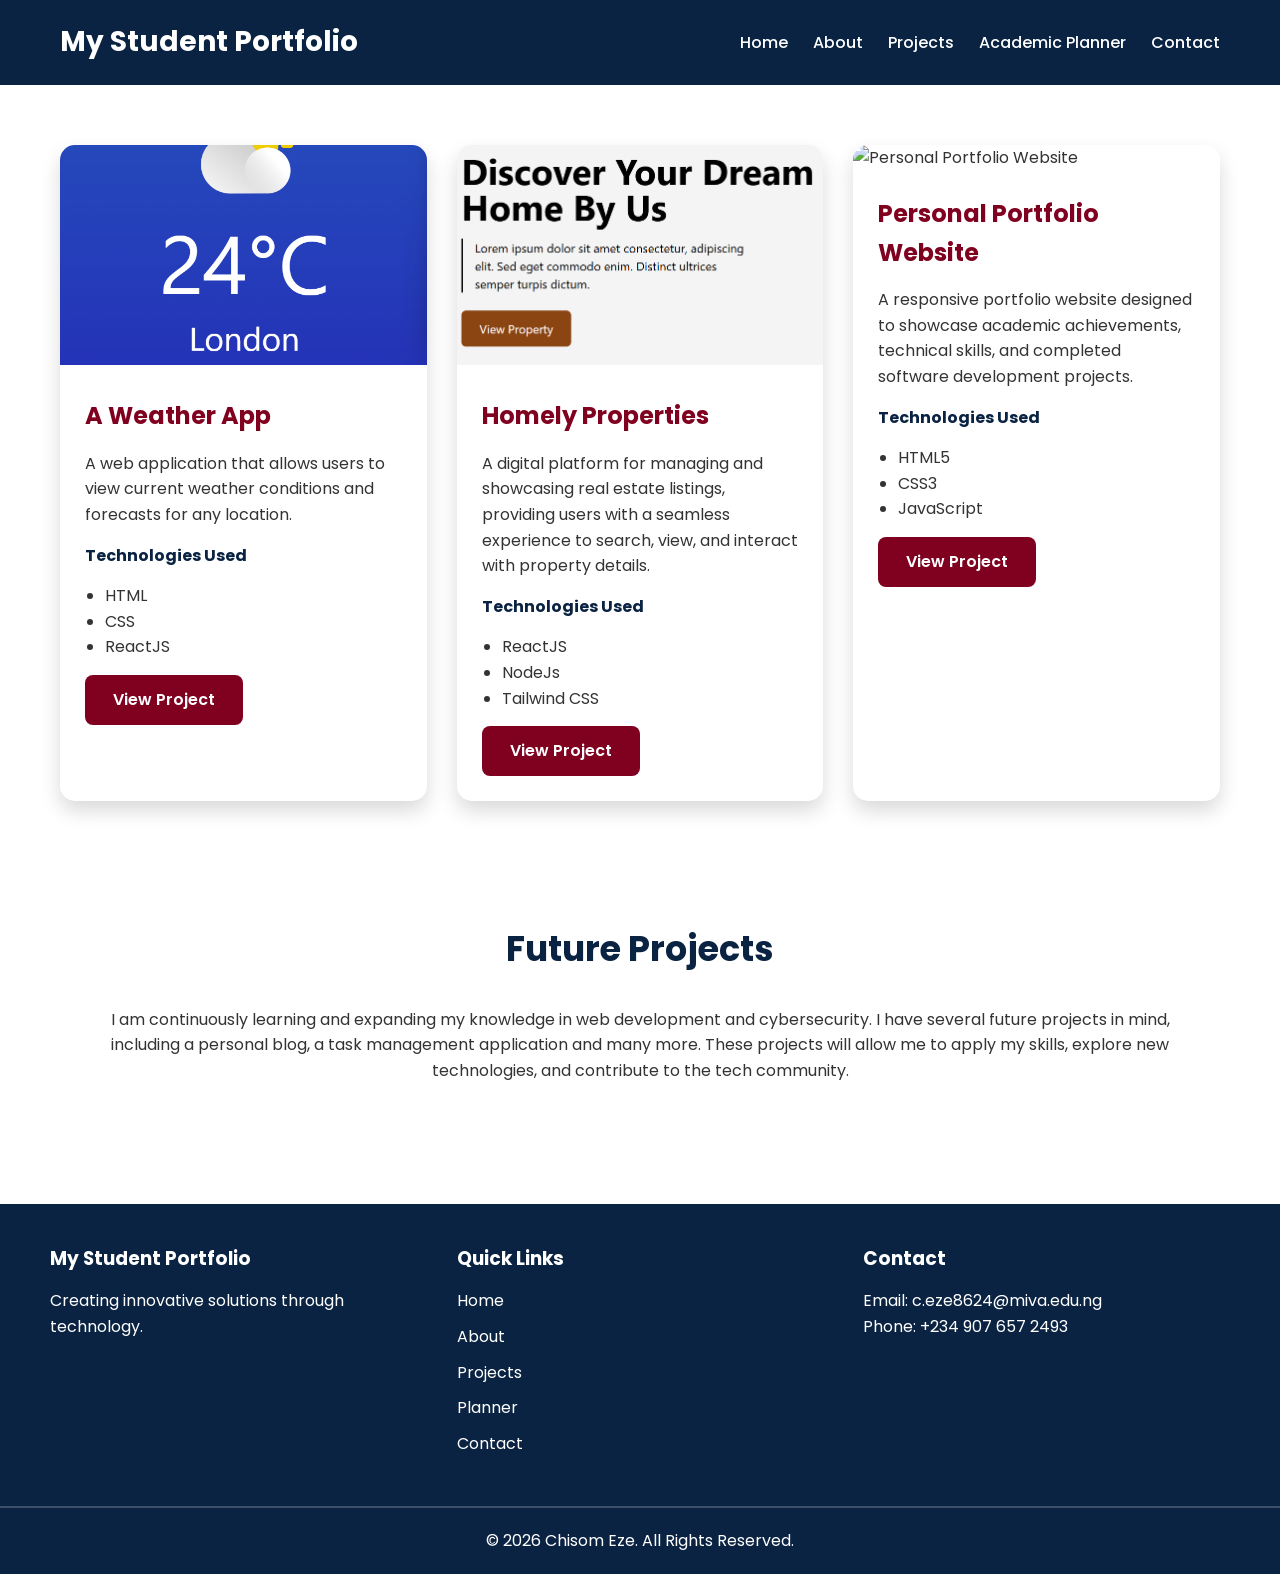
==== projects.html @ 7171555f "first commit" ====
<!DOCTYPE html>
<html lang="en">
<head>
    <meta charset="UTF-8">
    <meta name="viewport" content="width=device-width, initial-scale=1.0">
    <title>Student Portfolio | Projects</title>

    <link rel="stylesheet" href="style.css">

    
</head>

<body>

    
<header>

    <nav class="navbar">

        <h2 class="logo"> My Student Portfolio</h2>

        <div class="hamburger" id="hamburger">
            ☰
        </div>

        <ul class="nav-links" id="navLinks">

            <li><a href="index.html">Home</a></li>

            <li><a href="about.html">About</a></li>

            <li><a href="projects.html">Projects</a></li>

            <li><a href="planner.html">Academic Planner</a></li>

            <li><a href="contact.html">Contact</a></li>

        </ul>

    </nav>

</header>

    
   
    <section class="projects-container">

        <div class="project-card">

            <img src="projectimg.png" alt="A Weather App">

            <div class="project-info">

                <h2>A Weather App</h2>

                <p>
                    A web application that allows users to view current weather
                    conditions and forecasts for any location.
                </p>

                <h4>Technologies Used</h4>

                <ul>

                    <li>HTML</li>

                    <li>CSS</li>

                    <li>ReactJS</li>

                </ul>

                <a href="https://my-weather-project-peach.vercel.app/" class="btn">View Project</a>

            </div>

        </div>

        <div class="project-card">

            <img src="projectimg2.png" alt="Homely Properties">

            <div class="project-info">

                <h2>Homely Properties</h2>

                <p>
                    A digital platform for managing and showcasing real estate listings,
                    providing users with a seamless experience to search, view, and interact
                    with property details.
                </p>

                <h4>Technologies Used</h4>

                <ul>

                   <li>ReactJS</li>
                   
                    <li>NodeJs</li>

                    <li>Tailwind CSS</li>

                </ul>

                <a href="https://homely-properties-ks9x.vercel.app/" class="btn">View Project</a>

            </div>

        </div>

        
        <div class="project-card">

            <img src="images/project3.jpg" alt="Personal Portfolio Website">

            <div class="project-info">

                <h2>Personal Portfolio Website</h2>

                <p>
                    A responsive portfolio website designed to showcase
                    academic achievements, technical skills, and completed
                    software development projects.
                </p>

                <h4>Technologies Used</h4>

                <ul>

                    <li>HTML5</li>

                    <li>CSS3</li>

                    <li>JavaScript</li>

                </ul>

                <a href="#" class="btn">View Project</a>

            </div>

        </div>

    </section>

    <section class="about-section">

        <h2>Future Projects</h2>

        <p>
            I am continuously learning and expanding my knowledge in web
            development and cybersecurity. I have several future projects in mind,
            including a personal blog, a task management application and many more. 
            These projects will allow me to apply my skills, explore new technologies,
            and contribute to the tech community.
        </p>

    </section>

    <footer>

        <div class="footer-content">

            <div>

                <h3>My Student Portfolio</h3>

                <p>Creating innovative solutions through technology.</p>

            </div>

            <div>

                <h3>Quick Links</h3>

                <ul>

                    <li><a href="index.html">Home</a></li>

                    <li><a href="about.html">About</a></li>

                    <li><a href="projects.html">Projects</a></li>

                    <li><a href="planner.html">Planner</a></li>

                    <li><a href="contact.html">Contact</a></li>

                </ul>

            </div>

            <div>

                <h3>Contact</h3>

                <p>Email: c.eze8624@miva.edu.ng</p>

                <p>Phone: +234 907 657 2493</p>

            </div>

        </div>

        <hr>

        <p class="copyright">
            © 2026 Chisom Eze. All Rights Reserved.
        </p>

    </footer>
<script src="menu.js"></script>
</body>
</html>
---- style.css ----
@import url('https://fonts.googleapis.com/css2?family=Poppins:wght@300;400;600;700&display=swap');


*{
    margin:0;
    padding:0;
    box-sizing:border-box;
}

body{
    font-family:'Poppins',sans-serif;
    background:#ffffff;
    color:#333;
    line-height:1.6;
}



a{
    text-decoration:none;
    color:inherit;
}


header{
    background:#0A2342;
    position:sticky;
    top:0;
    z-index:1000;
}


.hamburger{

    display:none;

    font-size:32px;

    color:white;

    cursor:pointer;

}
.navbar{

    max-width:1200px;

    margin:auto;

    display:flex;

    justify-content:space-between;

    align-items:center;

    padding:20px;

}

.logo{

    color:white;

    font-size:28px;

    font-weight:700;

}

.nav-links{

    display:flex;

    list-style:none;

    gap:25px;

}

.nav-links a{

    color:white;

    font-weight:500;

    transition:.3s;

}

.nav-links a:hover{

    color:#800020;

}

.active{

    color:#800020 !important;

}


.hero{

    display:flex;

    justify-content:space-between;

    align-items:center;

    max-width:1200px;

    margin:auto;

    padding:80px 20px;

    gap:50px;

}

.hero-text{

    flex:1;

}

.hero-text h1{

    font-size:50px;

    color:#0A2342;

}

.hero-text span{

    color:#800020;

}

.hero-text h3{

    margin:20px 0;

    color:#800020;

}

.hero-text p{

    margin-bottom:25px;

}

.hero-image{

    flex:1;

    text-align:center;

}

.hero-image img{

    width:320px;

    border-radius:20%;

    border:6px solid #800020;

    box-shadow:0 10px 25px rgba(0,0,0,.2);

}


.btn{

    display:inline-block;

    background:#800020;

    color:white;

    padding:12px 28px;

    border-radius:8px;

    transition:.3s;

    font-weight:600;

}

.btn:hover{

    background:#0A2342;

    transform:translateY(-4px);

}

section{

    padding:60px 20px;

}

section h2{

    text-align:center;

    color:#0A2342;

    margin-bottom:30px;

    font-size:35px;

}


.bio{

    max-width:1000px;

    margin:auto;

    text-align:center;

}


.skills-container{

    max-width:1200px;

    margin:auto;

    display:grid;

    grid-template-columns:repeat(auto-fit,minmax(220px,1fr));

    gap:30px;

}

.skill-card{

    background:white;

    padding:25px;

    border-radius:12px;

    box-shadow:0 5px 15px rgba(0,0,0,.1);

    text-align:center;

    transition:.4s;

}

.skill-card:hover{

    transform:translateY(-8px);

    border-top:5px solid #800020;

}

.skill-card h3{

    color:#800020;

    margin-bottom:15px;

}


.featured{

    background:#f8f8f8;

}

.featured-project{

    max-width:1100px;

    margin:auto;

    display:flex;

    gap:40px;

    align-items:center;

}

.featured-project img{

    width:400px;

    border-radius:12px;

}

.featured-project h3{

    color:#800020;

    margin-bottom:15px;

}

.links{

    display:flex;

    justify-content:center;

    gap:25px;

    flex-wrap:wrap;

}

.links a{

    background:#0A2342;

    color:white;

    padding:15px 25px;

    border-radius:10px;

    transition:.3s;

}

.links a:hover{

    background:#800020;

}


.about-section{

    max-width:1100px;

    margin:auto;

}

.about-section p{

    text-align:center;

}

.skills-list,

.hobby-list{

    margin-top:20px;

    display:grid;

    grid-template-columns:repeat(auto-fit,minmax(250px,1fr));

    gap:20px;

    list-style:none;

}

.skills-list li,

.hobby-list li{

    background:white;

    padding:15px;

    border-left:5px solid #800020;

    border-radius:8px;

    box-shadow:0 4px 10px rgba(0,0,0,.1);

}

table{

    width:100%;

    border-collapse:collapse;

    margin-top:30px;

}

th{

    background:#0A2342;

    color:white;

    padding:15px;

}

td{

    padding:15px;

    border:1px solid #ddd;

}

tr:nth-child(even){

    background:#f4f4f4;

}


.projects-container{

    max-width:1200px;

    margin:auto;

    display:grid;

    grid-template-columns:repeat(auto-fit,minmax(320px,1fr));

    gap:30px;

}

.project-card{

    background:white;

    border-radius:15px;

    overflow:hidden;

    box-shadow:0 10px 20px rgba(0,0,0,.15);

    transition:.4s;

}

.project-card:hover{

    transform:translateY(-10px);

}

.project-card img{

    width:100%;

    height:220px;

    object-fit:cover;

}

.project-info{

    padding:25px;

}

.project-info h2{

    color:#800020;

    font-size:24px;

    margin-bottom:15px;

    text-align:left;

}

.project-info h4{

    margin-top:15px;

    color:#0A2342;

}

.project-info ul{

    margin:15px 0;

    padding-left:20px;

}

.planner-section{
    background:#f8f8f8;
}

.planner-container{

    max-width:700px;

    margin:auto;

    background:white;

    padding:40px;

    border-radius:15px;

    box-shadow:0 10px 25px rgba(0,0,0,.15);

}

.planner-container h2{

    color:#0A2342;

    margin-bottom:15px;

}

.task-input{

    display:flex;

    gap:10px;

    margin:30px 0;

}

.task-input input{

    flex:1;

    padding:15px;

    border:2px solid #ddd;

    border-radius:8px;

    font-size:16px;

}

.task-input input:focus{

    border-color:#800020;

    outline:none;

}

.task-input button{

    background:#800020;

    color:white;

    border:none;

    padding:15px 25px;

    border-radius:8px;

    cursor:pointer;

    transition:.3s;

    font-size:16px;

}

.task-input button:hover{

    background:#0A2342;

}

#taskList{

    list-style:none;

}

.task{

    display:flex;

    justify-content:space-between;

    align-items:center;

    padding:15px;

    margin:15px 0;

    background:#f4f4f4;

    border-left:5px solid #800020;

    border-radius:8px;

}

.task.completed span{

    text-decoration:line-through;

    color:gray;

}

.task-buttons{

    display:flex;

    gap:10px;

}

.complete-btn{

    background:#0A2342;

    color:white;

    border:none;

    padding:8px 15px;

    border-radius:5px;

    cursor:pointer;

}

.delete-btn{

    background:#800020;

    color:white;

    border:none;

    padding:8px 15px;

    border-radius:5px;

    cursor:pointer;

}


.contact-section{

    background:#f8f8f8;

}

.contact-container{

    max-width:1200px;

    margin:auto;

    display:grid;

    grid-template-columns:1fr 1fr;

    gap:40px;

}

.contact-info{

    background:#0A2342;

    color:white;

    padding:40px;

    border-radius:15px;

}

.contact-info h2{

    color:white;

    margin-bottom:20px;

}

.contact-info p{

    margin-bottom:20px;

}

.contact-form{

    background:white;

    padding:40px;

    border-radius:15px;

    box-shadow:0 10px 25px rgba(0,0,0,.15);

}

.contact-form label{

    display:block;

    margin:15px 0 8px;

    font-weight:600;

    color:#0A2342;

}

.contact-form input,

.contact-form textarea{

    width:100%;

    padding:15px;

    border:2px solid #ddd;

    border-radius:8px;

    font-size:16px;

}

.contact-form input:focus,

.contact-form textarea:focus{

    border-color:#800020;

    outline:none;

}

.contact-form textarea{

    resize:vertical;

}

.contact-form button{

    margin-top:20px;

    width:100%;

    border:none;

    cursor:pointer;

}

footer{

    background:#0A2342;

    color:white;

    margin-top:60px;

}

.footer-content{

    max-width:1200px;

    margin:auto;

    display:grid;

    grid-template-columns:repeat(auto-fit,minmax(250px,1fr));

    gap:40px;

    padding:40px 10px;

}

.footer-content h3{

    margin-bottom:15px;

    color:#ffffff;

}

.footer-content ul{

    list-style:none;

}

.footer-content li{

    margin-bottom:10px;

}

.footer-content a{

    color:white;

    transition:.3s;

}

.footer-content a:hover{

    color:#800020;

}

footer hr{

    border:1px solid rgba(255,255,255,.2);

}

.copyright{

    text-align:center;

    padding:20px;

}


.hero,

.skill-card,

.project-card,

.contact-form,

.planner-container{

    animation:fadeUp .8s ease;

}



.btn{

    transition:all .3s ease;

}

.btn:hover{

    transform:translateY(-5px) scale(1.05);

}



@media(max-width:992px){

.hero{

flex-direction:column-reverse;

text-align:center;

}

.featured-project{

flex-direction:column;

text-align:center;

}

.contact-container{

grid-template-columns:1fr;

}

}

@media(max-width:768px){

    .hamburger{

        display:block;

    }

    .navbar{

        position:relative;

    }

    .nav-links{

        position:absolute;

        top:80px;

        left:0;

        width:100%;

        background:#0A2342;

        flex-direction:column;

        align-items:center;

        display:none;

        padding:20px 0;

        gap:20px;

    }

    .nav-links.active{

        display:flex;

    }



.hero-text h1{

font-size:38px;

}

.page-banner h1{

font-size:34px;

}

.task-input{

flex-direction:column;

}

.task-input button{

width:100%;

}

.links{

flex-direction:column;

align-items:center;

}



}

@media(max-width:500px){

.hero-image img{

width:220px;

}

.logo{

font-size:22px;

}

.hero-text h1{

font-size:30px;

}

section{

padding:40px 15px;

}

.project-card{

margin:0 10px;

}

}
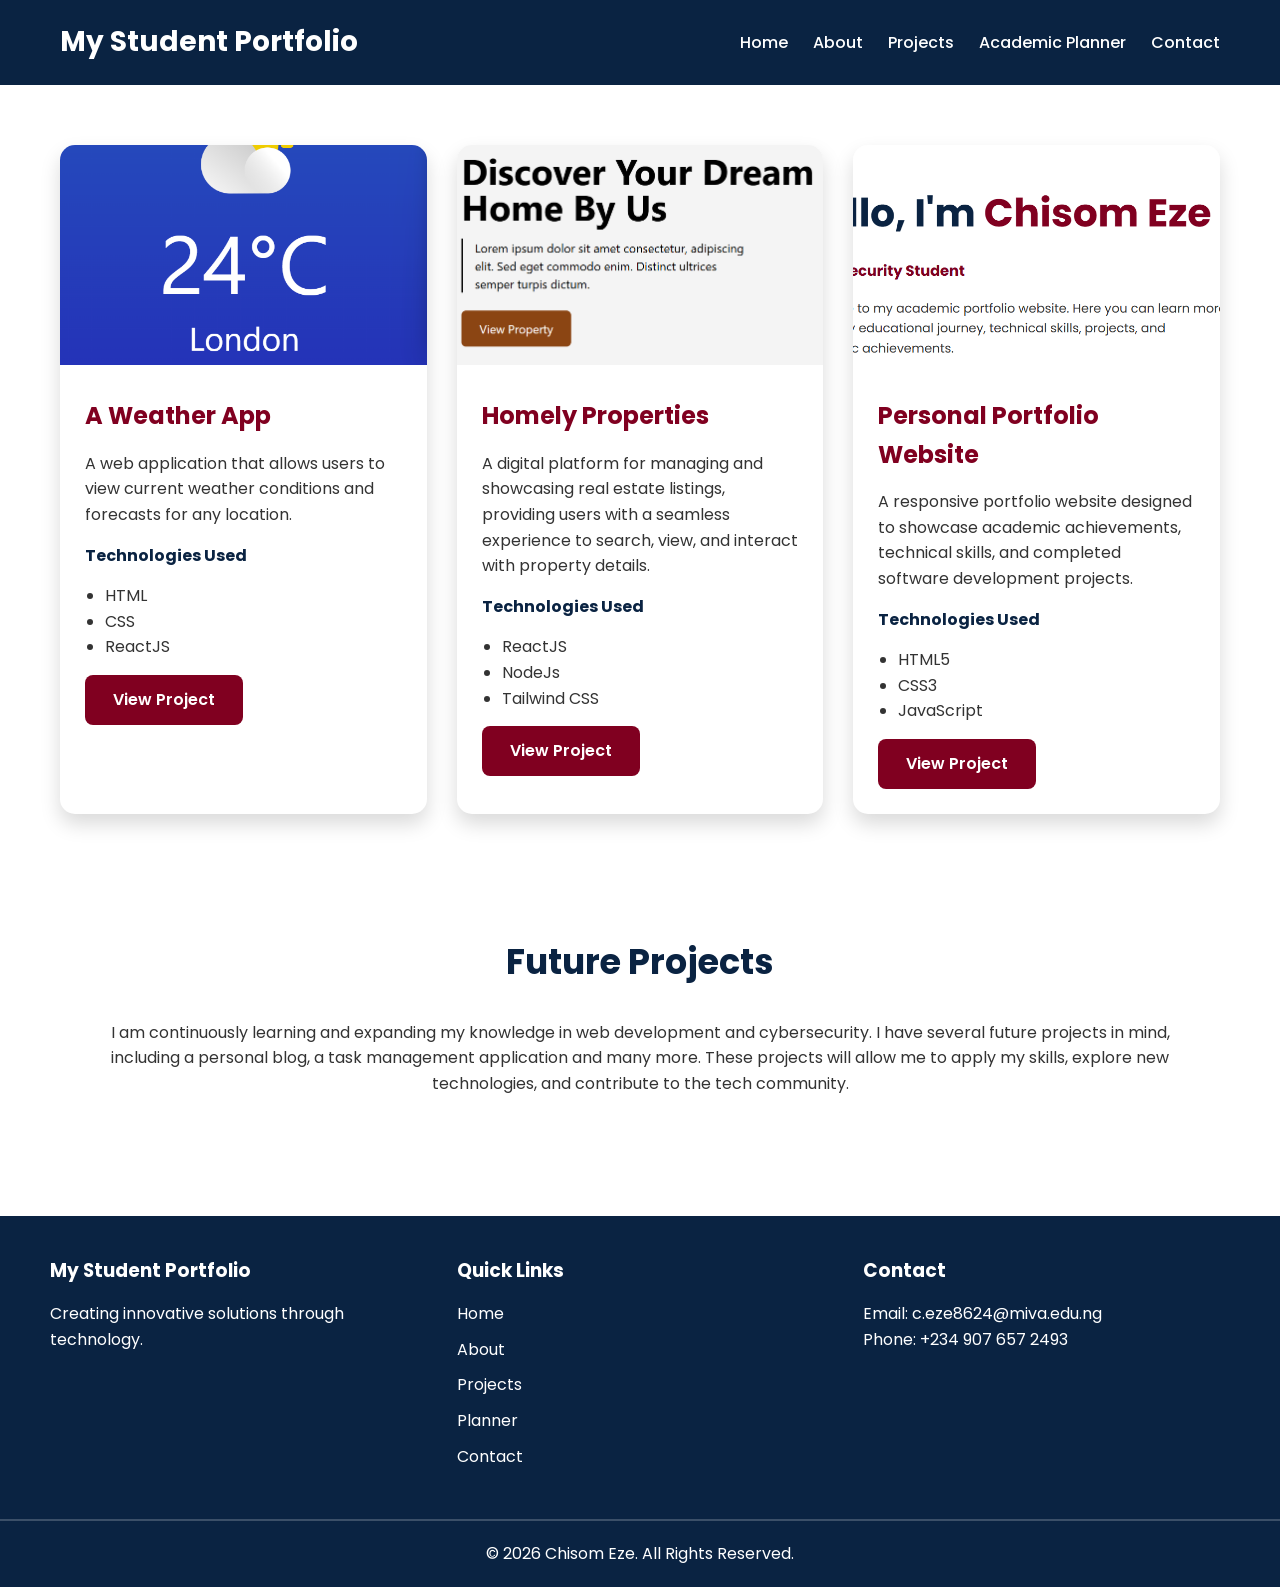
==== commit 9259028e: "second commit" ====
--- a/projects.html
+++ b/projects.html
@@ -111,7 +111,7 @@
         
         <div class="project-card">
 
-            <img src="images/project3.jpg" alt="Personal Portfolio Website">
+            <img src="projectimg3.png" alt="Personal Portfolio Website">
 
             <div class="project-info">
 
